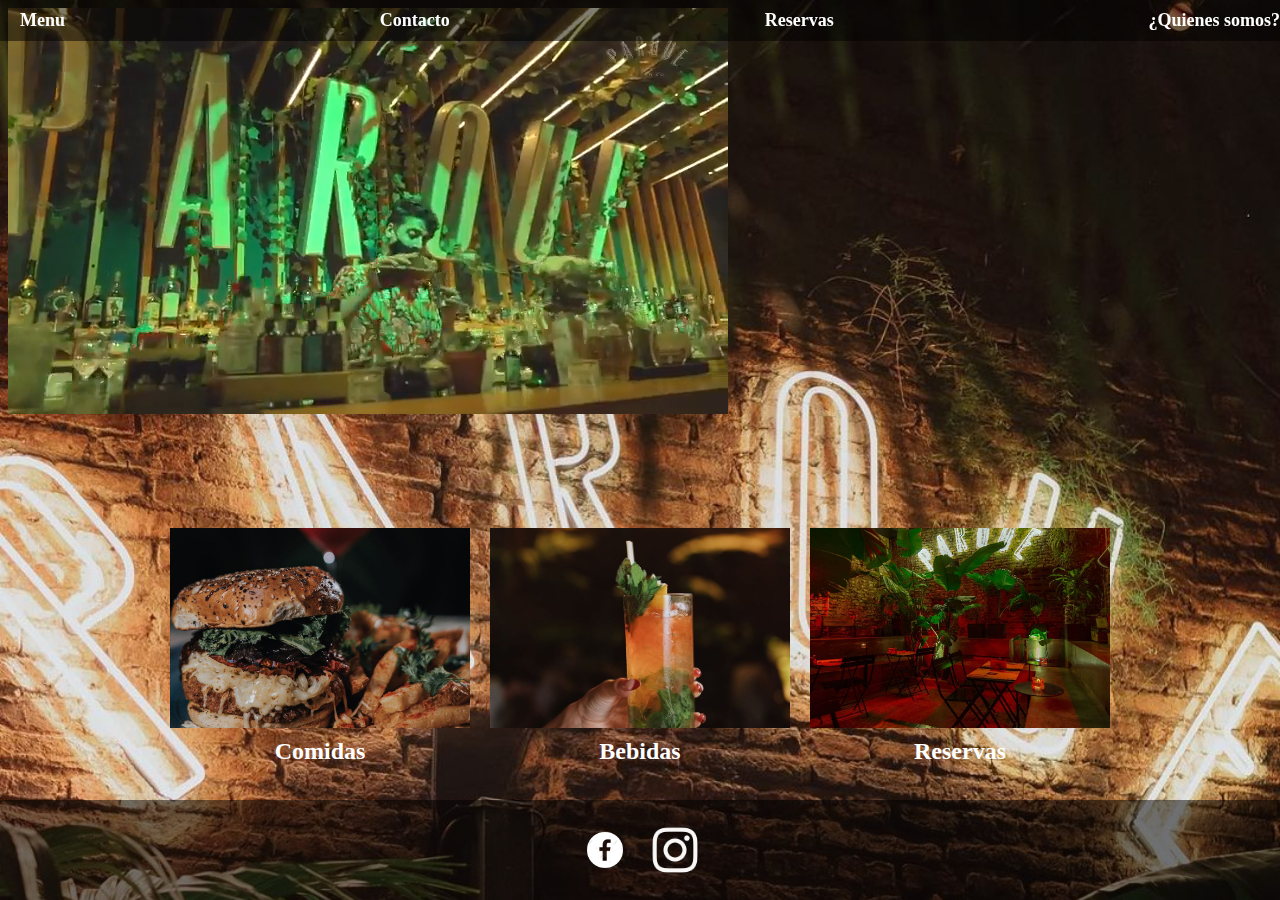
==== produccion/index.html @ 5a47dac2 "Add files via upload" ====
<!DOCTYPE html>
<html>
<head>
	<title>Parque Bar Botanico
    </title>
    <div class="video-container">
        <video autoplay muted loop>
            <source src="video bar.mp4" type="video/mp4">
        </video>
	</div>
	<style type="text/css">
		body {
			background-image: url(fondo\ 2.jpg);
			background-size: cover;
		}
		h1 {
			text-align: center;
			color: white;
			font-size: 48px;
			margin-top: 50px;
		}
		.barra {
			background-color: rgba(0, 0, 0, 0.5);
			display: flex;
			flex-wrap: wrap;
			justify-content: space-between;
			padding: 10px;
			position: fixed;
			top: 0;
			left: 0;
			width: 100%;
			z-index: 1;
		}
		.barra a {
			color: white;
			margin: 0 10px;
			text-decoration: none;
			font-size: 18px;
			font-weight: bold;
			transition: all 0.3s ease;
		}
		.barra a:hover {
			color: #F7F4EF;
		}
		.container {
			display: flex;
			flex-wrap: wrap;
			justify-content: center;
			margin-top: 100px;
		}
		.container div {
			display: flex;
			flex-direction: column;
			align-items: center;
			margin: 10px;
		}
		.container img {
			width: 300px;
			height: 200px;
			object-fit: cover;
		}
		.container p {
			margin-top: 10px;
			color: white;
			font-size: 24px;
			font-weight: bold;
		}
		.footer {
			background-color: rgba(0, 0, 0, 0.5);
			display: flex;
			justify-content: center;
			align-items: center;
			height: 100px;
			width: 100%;
			position: fixed;
			bottom: 0;
			left: 0;
			z-index: 1;
		}
		.footer img {
			height: 50px;
			width: 50px;
			margin: 0 10px;
			transition: all 0.3s ease;
		}
		.footer img:hover {
			transform: scale(1.2);
		}
	</style>
</head>
<body>
	<div class="barra">
		<a href="#">Menu</a>
		<a href="#">Contacto</a>
		<a href="#">Reservas</a>
		<a href="#"> ¿Quienes somos? </a>
	</div>
	
	<div class="container">
		<div>
			<img src="comidas.jpg">
			<p>Comidas</p>
		</div>
		<div>
			<img src="bebidas.jpg">
			<p>Bebidas</p>
		</div>
		<div>
			<img src="reservas.jpg">
			<p>Reservas</p>
		</div>
	</div>
	<div class="footer">
		<img src="imagen_2023-04-26_235500661.png">
		<img src="Instagram-Logo-PNG.png">
		
		
	</div>
</body>
</html>
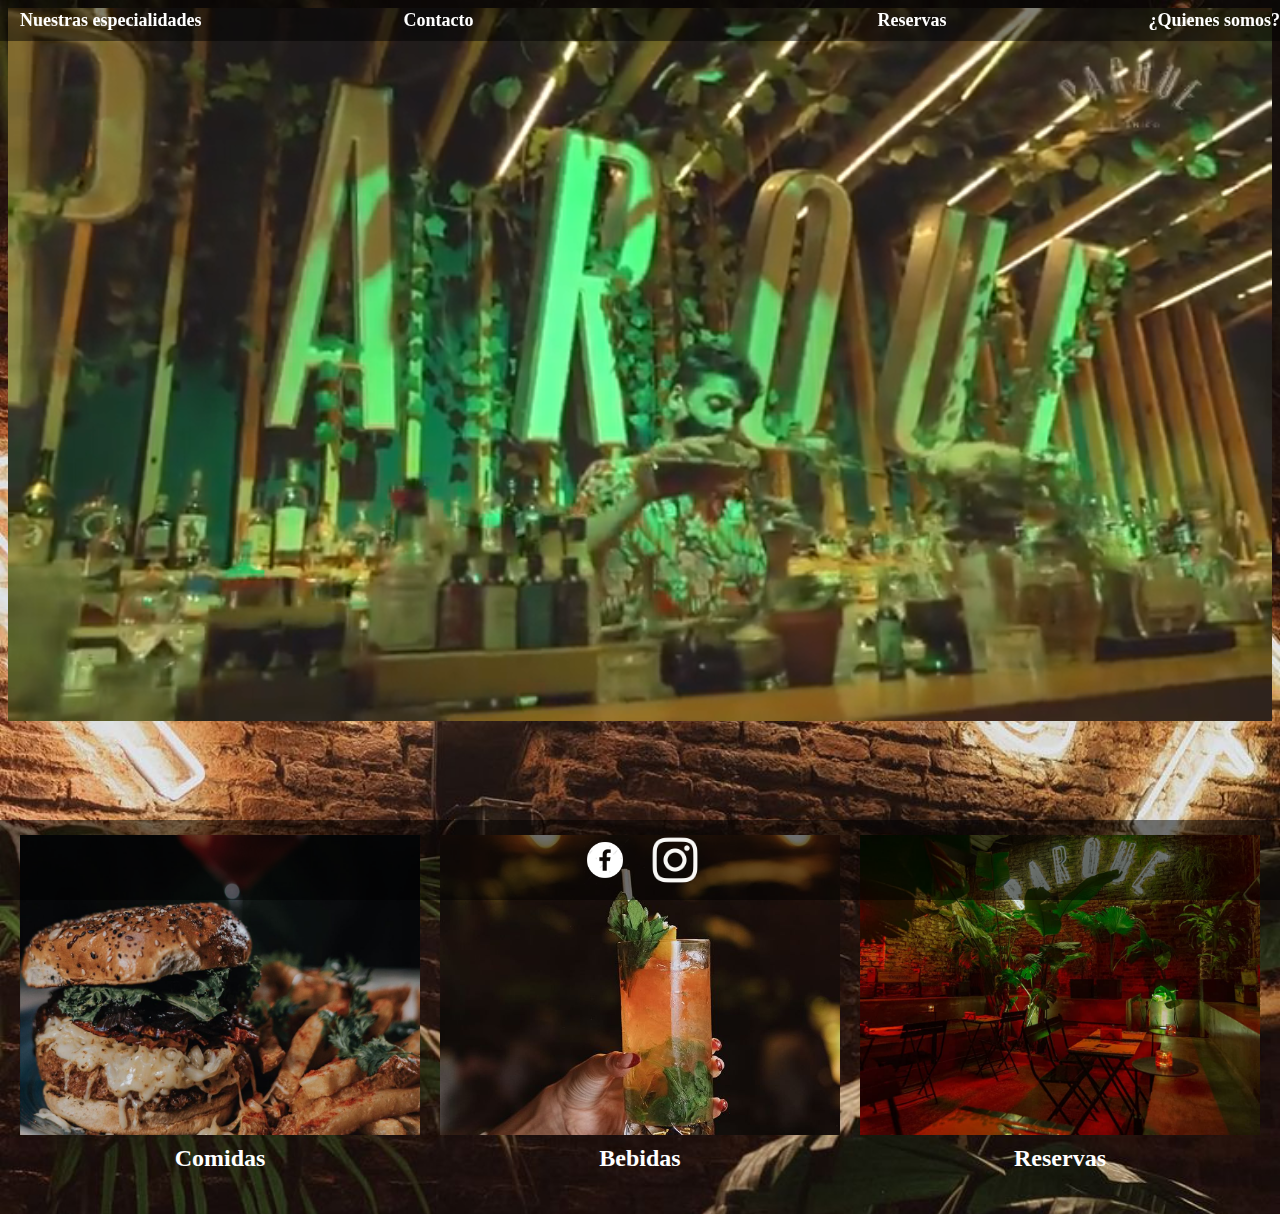
==== commit fe5825a0: "Add files via upload" ====
--- a/produccion/index.html
+++ b/produccion/index.html
@@ -1,18 +1,19 @@
 <!DOCTYPE html>
 <html>
 <head>
-	<title>Parque Bar Botanico
+	<meta charset="UTF-8">
+
+	 <title>Parque Bar Botanico
     </title>
-    <div class="video-container">
-        <video autoplay muted loop>
-            <source src="video bar.mp4" type="video/mp4">
-        </video>
-	</div>
+   
 	<style type="text/css">
 		body {
 			background-image: url(fondo\ 2.jpg);
 			background-size: cover;
 		}
+		
+
+
 		h1 {
 			text-align: center;
 			color: white;
@@ -55,8 +56,8 @@
 			margin: 10px;
 		}
 		.container img {
-			width: 300px;
-			height: 200px;
+			width: 400px;
+			height: 300px;
 			object-fit: cover;
 		}
 		.container p {
@@ -70,7 +71,7 @@
 			display: flex;
 			justify-content: center;
 			align-items: center;
-			height: 100px;
+			height: 80px;
 			width: 100%;
 			position: fixed;
 			bottom: 0;
@@ -89,30 +90,41 @@
 	</style>
 </head>
 <body>
+	<div class="video-container">
+        <video autoplay muted loop width="100%">
+            <source src="videobar.mp4" type="video/mp4">
+        </video>
+	</div>
 	<div class="barra">
-		<a href="#">Menu</a>
-		<a href="#">Contacto</a>
-		<a href="#">Reservas</a>
-		<a href="#"> ¿Quienes somos? </a>
+		<a href="menu.html">Nuestras especialidades</a>
+		<a href="contacto.html">Contacto</a>
+		<a href="logo.png"></a>
+		<a href="reservas.html">Reservas</a>
+		<a href="¿quienes somos?.html"> ¿Quienes somos?</a>
 	</div>
 	
 	<div class="container">
 		<div>
 			<img src="comidas.jpg">
 			<p>Comidas</p>
+			<a href="comidas.html"></a>
 		</div>
 		<div>
-			<img src="bebidas.jpg">
+			<img src= "bebidas.jpg" href="bebidas.html">
 			<p>Bebidas</p>
+			
 		</div>
 		<div>
-			<img src="reservas.jpg">
+			<img src="reservas.jpg" href="reservas.html">
 			<p>Reservas</p>
+			<a href="reservas.html"></a>
 		</div>
 	</div>
 	<div class="footer">
-		<img src="imagen_2023-04-26_235500661.png">
-		<img src="Instagram-Logo-PNG.png">
+		<img src="imagen_2023-04-26_235500661.png" >
+		<a href="https://www.facebook.com/ParqueBarBotanico/?locale=es_LA"></a>
+		<img src="Instagram-Logo-PNG.png" >
+		<a href="https://www.instagram.com/parquebar.ba/"></a>
 		
 		
 	</div>
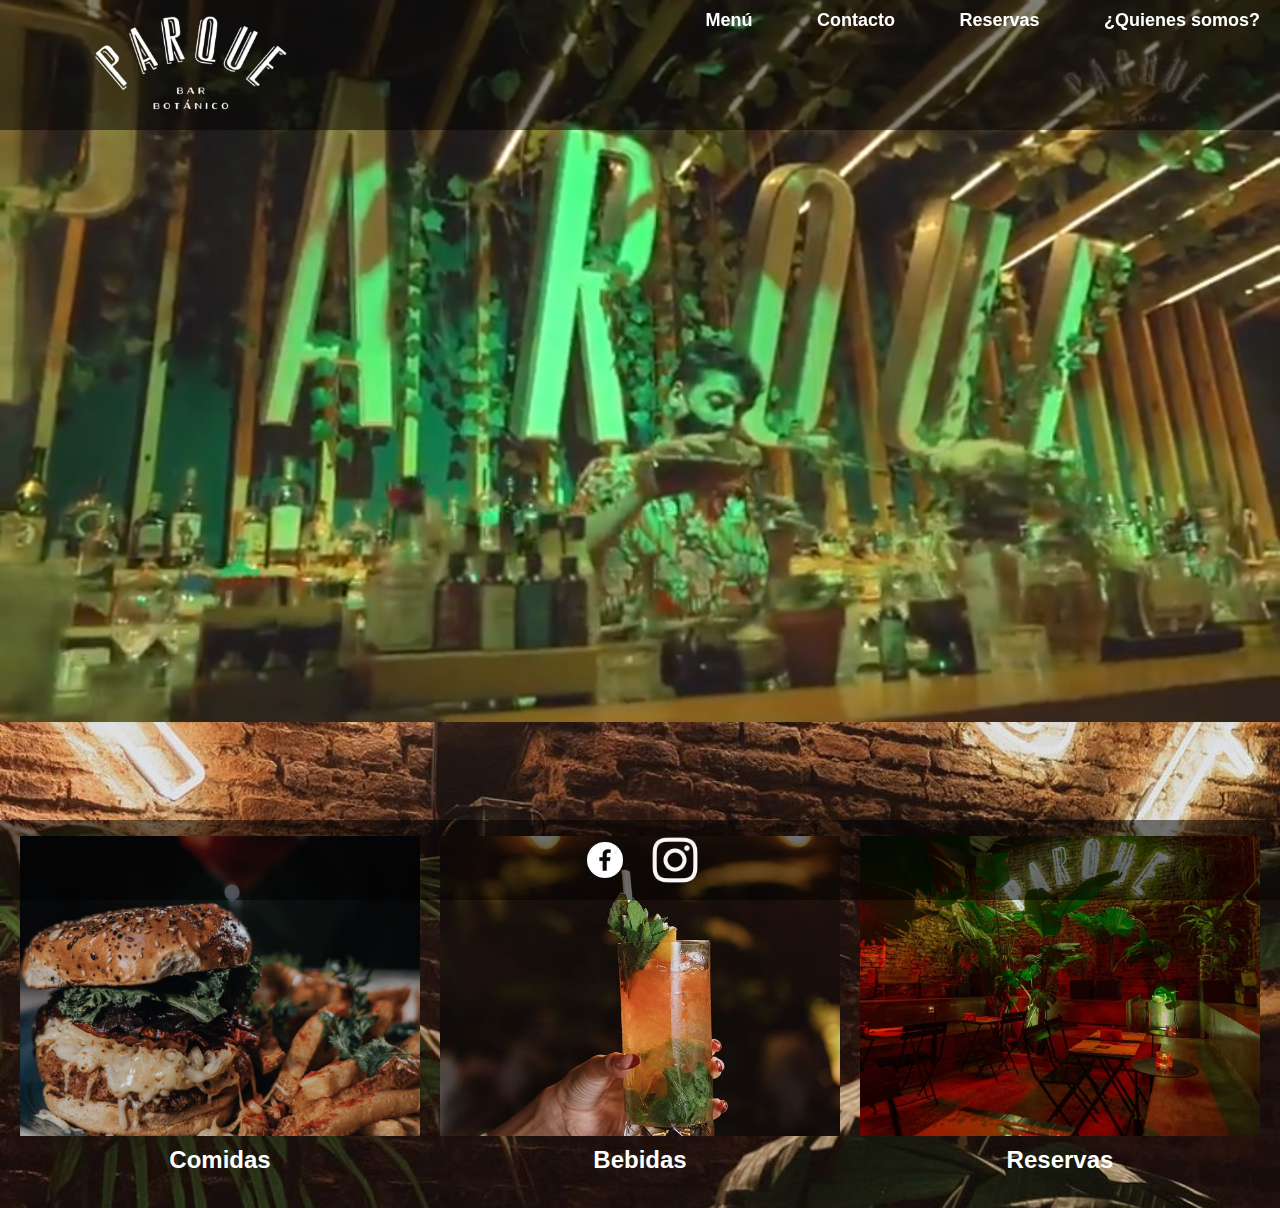
==== commit f69a51df: "Add files via upload" ====
--- a/produccion/index.html
+++ b/produccion/index.html
@@ -1,132 +1,237 @@
 <!DOCTYPE html>
 <html>
 <head>
-	<meta charset="UTF-8">
-
-	 <title>Parque Bar Botanico
-    </title>
-   
-	<style type="text/css">
-		body {
-			background-image: url(fondo\ 2.jpg);
-			background-size: cover;
-		}
-		
-
-
-		h1 {
-			text-align: center;
-			color: white;
-			font-size: 48px;
-			margin-top: 50px;
-		}
-		.barra {
-			background-color: rgba(0, 0, 0, 0.5);
-			display: flex;
-			flex-wrap: wrap;
-			justify-content: space-between;
-			padding: 10px;
-			position: fixed;
-			top: 0;
-			left: 0;
-			width: 100%;
-			z-index: 1;
-		}
-		.barra a {
-			color: white;
-			margin: 0 10px;
-			text-decoration: none;
-			font-size: 18px;
-			font-weight: bold;
-			transition: all 0.3s ease;
-		}
-		.barra a:hover {
-			color: #F7F4EF;
-		}
-		.container {
-			display: flex;
-			flex-wrap: wrap;
-			justify-content: center;
-			margin-top: 100px;
-		}
-		.container div {
-			display: flex;
-			flex-direction: column;
-			align-items: center;
-			margin: 10px;
-		}
-		.container img {
-			width: 400px;
-			height: 300px;
-			object-fit: cover;
-		}
-		.container p {
-			margin-top: 10px;
-			color: white;
-			font-size: 24px;
-			font-weight: bold;
-		}
-		.footer {
-			background-color: rgba(0, 0, 0, 0.5);
-			display: flex;
-			justify-content: center;
-			align-items: center;
-			height: 80px;
-			width: 100%;
-			position: fixed;
-			bottom: 0;
-			left: 0;
-			z-index: 1;
-		}
-		.footer img {
-			height: 50px;
-			width: 50px;
-			margin: 0 10px;
-			transition: all 0.3s ease;
-		}
-		.footer img:hover {
-			transform: scale(1.2);
-		}
-	</style>
+    <meta charset="UTF-8">
+    <link rel="stylesheet" href="https://cdnjs.cloudflare.com/ajax/libs/font-awesome/6.2.1/css/all.min.css">
+    <meta name="viewport" content="width=device-width, initial-scale=1">
+
+    <title>Parque Bar Botanico</title>
+
+    <style type="text/css">
+        body {
+            background-image: url(resources/fondo\ 2.jpg);
+            background-size: cover;
+            font-family: Arial, sans-serif;
+            margin: 0;
+            padding: 0;
+        }
+
+        h1 {
+            text-align: center;
+            color: white;
+            font-size: 48px;
+            margin-top: 50px;
+        }
+
+        .barra {
+            background-color: rgba(0, 0, 0, 0.5);
+            display: flex;
+            flex-wrap: wrap;
+            justify-content: space-between;
+            padding: 10px;
+            position: fixed;
+            top: 0;
+            left: 0;
+            width: 100%;
+            z-index: 1;
+        }
+
+        .barra a {
+            color: white;
+            margin: 30px;
+            text-decoration: none;
+            font-size: 18px;
+            font-weight: bold;
+            transition: all 0.3s ease;
+        }
+
+        .barra a:hover {
+            color: #F7F4EF;
+        }
+
+        .titulo {
+            margin-left: 4%;
+        }
+
+        .logo {
+            width: 200px;
+            height: auto;
+            align-items: center;
+        }
+
+        .container {
+            display: flex;
+            flex-wrap: wrap;
+            justify-content: center;
+            margin-top: 100px;
+        }
+
+        .container div {
+            display: flex;
+            flex-direction: column;
+            align-items: center;
+            margin: 10px;
+        }
+
+        .container img {
+            width: 400px;
+            height: 300px;
+            object-fit: cover;
+        }
+
+        .container p {
+            margin-top: 10px;
+            color: white;
+            font-size: 24px;
+            font-weight: bold;
+        }
+
+        .footer {
+            background-color: rgba(0, 0, 0, 0.5);
+            display: flex;
+            justify-content: center;
+            align-items: center;
+            height: 80px;
+            width: 100%;
+            position: fixed;
+            bottom: 0;
+            left: 0;
+            z-index: 1;
+        }
+
+        .footer img {
+            height: 50px;
+            width: 50px;
+            margin: 0 10px;
+            transition: all 0.3s ease;
+        }
+
+        .footer img:hover {
+            transform: scale(1.2);
+        }
+
+        /* Media Queries */
+        @media (max-width: 480px) {
+            .barra {
+                justify-content: center;
+                flex-direction: column;
+                align-items: center;
+            }
+
+            .barra a {
+                margin: 10px;
+            }
+
+            .container img {
+                width: 100%;
+                height: auto;
+            }
+
+            .menu-hamburguesa {
+                display: block;
+            }
+
+            .menu-hamburguesa .linea {
+                width: 25px;
+                height: 3px;
+                background-color: white;
+                margin: 5px;
+                transition: all 0.3s ease;
+            }
+
+            .menu-hamburguesa .linea.active {
+                transform: rotate(45deg);
+            }
+
+            .menu-hamburguesa .linea:nth-child(2).active {
+                opacity: 0;
+            }
+
+            .menu-hamburguesa .linea:nth-child(3).active {
+                transform: rotate(-45deg);
+            }
+
+            .menu-contenido {
+                display: none;
+                margin-top: 20px;
+            }
+
+            .menu-contenido a {
+                display: block;
+                margin: 10px 0;
+                text-align: center;
+            }
+
+            .menu-contenido.active {
+                display: block;
+            }
+        }
+
+        @media (max-width: 320px) {
+            .container img {
+                width: 100%;
+                height: auto;
+            }
+        }
+    </style>
 </head>
 <body>
-	<div class="video-container">
-        <video autoplay muted loop width="100%">
-            <source src="videobar.mp4" type="video/mp4">
-        </video>
-	</div>
-	<div class="barra">
-		<a href="menu.html">Nuestras especialidades</a>
-		<a href="contacto.html">Contacto</a>
-		<a href="logo.png"></a>
-		<a href="reservas.html">Reservas</a>
-		<a href="¿quienes somos?.html"> ¿Quienes somos?</a>
-	</div>
-	
-	<div class="container">
-		<div>
-			<img src="comidas.jpg">
-			<p>Comidas</p>
-			<a href="comidas.html"></a>
-		</div>
-		<div>
-			<img src= "bebidas.jpg" href="bebidas.html">
-			<p>Bebidas</p>
-			
-		</div>
-		<div>
-			<img src="reservas.jpg" href="reservas.html">
-			<p>Reservas</p>
-			<a href="reservas.html"></a>
-		</div>
-	</div>
-	<div class="footer">
-		<img src="imagen_2023-04-26_235500661.png" >
-		<a href="https://www.facebook.com/ParqueBarBotanico/?locale=es_LA"></a>
-		<img src="Instagram-Logo-PNG.png" >
-		<a href="https://www.instagram.com/parquebar.ba/"></a>
-		
-		
-	</div>
+<div class="video-container">
+    <video autoplay muted loop width="100%">
+        <source src="resources/videobar.mp4" type="video/mp4">
+    </video>
+</div>
+
+<div class="barra">
+    <div class="titulo">
+        <a href="index.html"><img class="logo" src="resources/logo.png" ></a>
+    </div>
+    <div class="menu-hamburguesa">
+        <div class="linea"></div>
+        <div class="linea"></div>
+        <div class="linea"></div>
+    </div>
+    <div class="menu-contenido">
+        <a href="menu.html">Menú</a>
+        <a href="contacto.html">Contacto</a>
+        <a href="reservas.html">Reservas</a>
+        <a href="quienesomos.html">¿Quienes somos?</a>
+    </div>
+</div>
+
+<div class="container">
+    <div>
+        <img src="resources/comida1.jpg">
+        <p>Comidas</p>
+        <a href="comidas.html"></a>
+    </div>
+    <div>
+        <img src="resources/bebidas.jpg">
+        <p>Bebidas</p>
+    </div>
+    <div>
+        <img src="resources/reservas.jpg">
+        <p>Reservas</p>
+        <a href="reservas.html"></a>
+    </div>
+</div>
+
+<div class="footer">
+    <img src="resources/imagen_2023-04-26_235500661.png">
+    <a href="https://www.facebook.com/ParqueBarBotanico/?locale=es_LA"></a>
+    <img src="resources/Instagram-Logo-PNG.png">
+    <a href="https://www.instagram.com/parquebar.ba/"></a>
+</div>
+
+<script>
+    const menuHamburguesa = document.querySelector('.menu-hamburguesa');
+    const menuContenido = document.querySelector('.menu-contenido');
+
+    menuHamburguesa.addEventListener('click', function() {
+        this.classList.toggle('active');
+        menuContenido.classList.toggle('active');
+    });
+</script>
+
 </body>
 </html>
